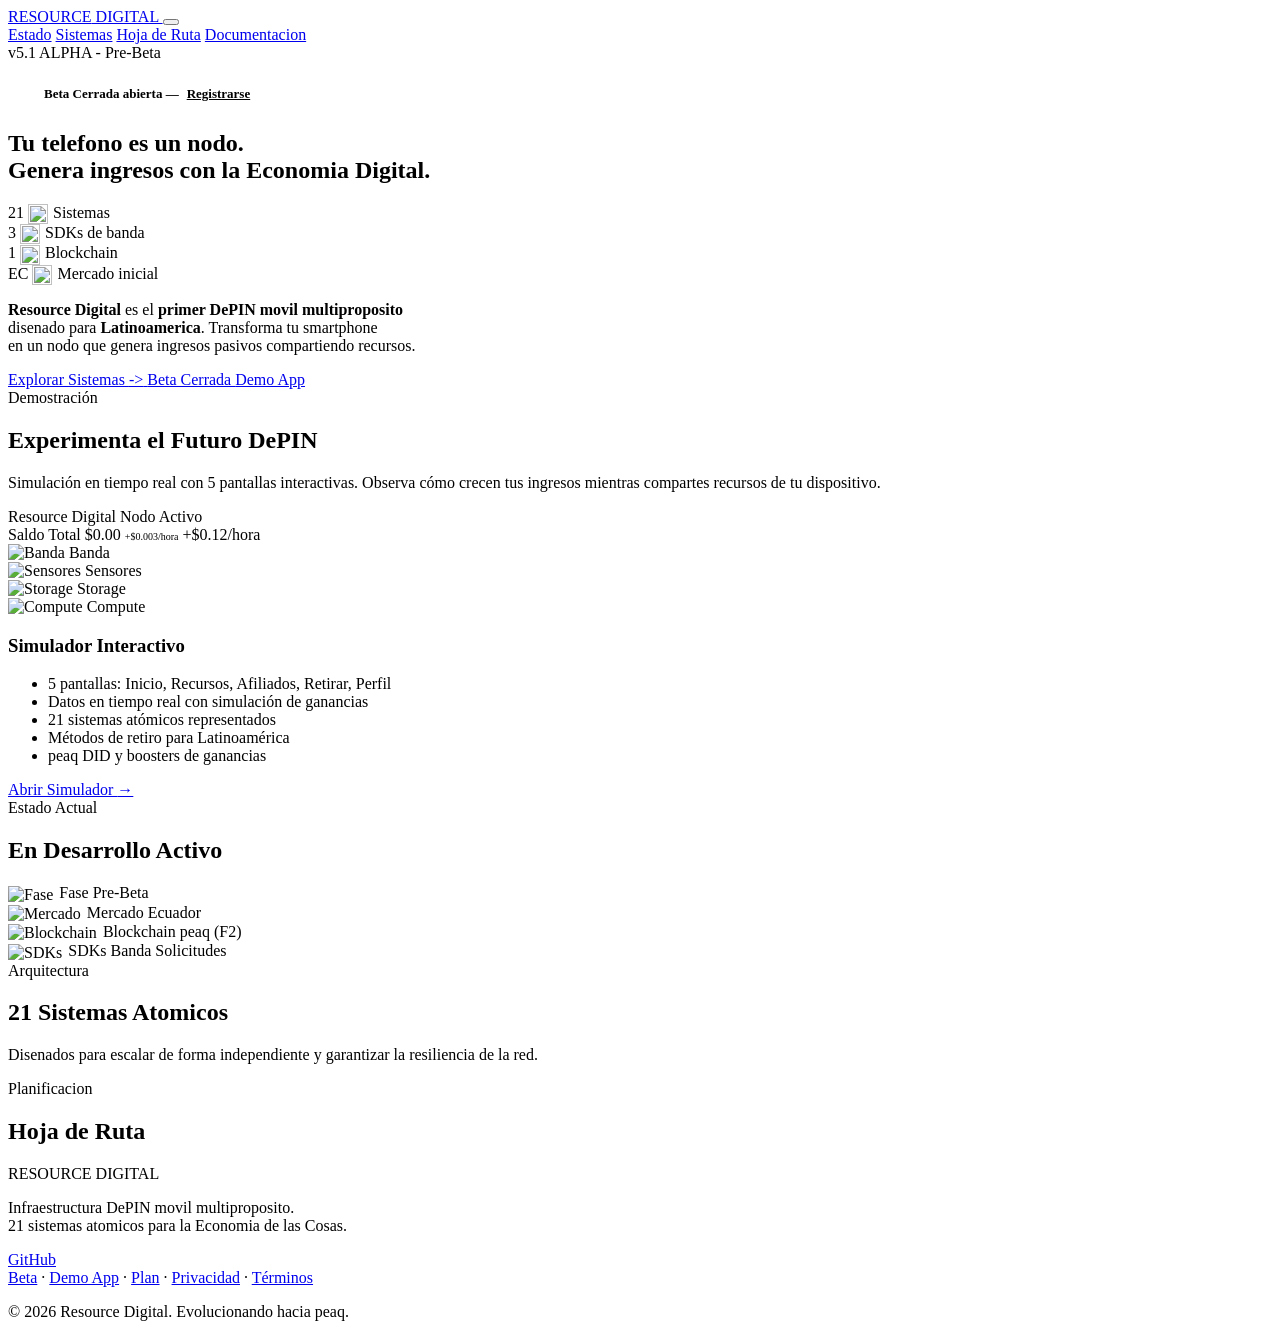
==== index.html @ 2fc95f03 "fix: apply lazy loading correctly" ====
<!DOCTYPE html>
<html lang="es">
<head>
 <meta charset="UTF-8">
 <meta name="viewport" content="width=device-width, initial-scale=1.0">
 <meta name="description" content="Resource Digital - Infraestructura DePIN movil multiproposito. 21 sistemas atomicos para la Economia de las Cosas.">
 <meta name="theme-color" content="#00e5a0">
 <meta property="og:type" content="website">
 <meta property="og:title" content="Resource Digital | DePIN Infrastructure">
 <meta property="og:description" content="Infraestructura DePIN movil multiproposito. 21 sistemas atomicos.">
 <title>Resource Digital | DePIN Infrastructure</title>

 <link rel="icon" type="image/svg+xml" href="/Resource-digital/assets/images/favicon.svg">
 <link rel="preconnect" href="https://fonts.googleapis.com">
 <link rel="preconnect" href="https://fonts.gstatic.com" crossorigin>
 <link href="https://fonts.googleapis.com/css2?family=Inter:wght@400;500;600;700;800&family=JetBrains+Mono:wght@400;500&display=swap" rel="stylesheet">
 <link rel="stylesheet" href="/Resource-digital/assets/css/styles.css">
</head>
<body>
 <!-- NAVIGATION -->
 <header>
 <nav class="nav" id="navbar">
 <div class="nav__inner">
 <a href="/" class="nav__brand">
 <span class="nav__brand-accent">RESOURCE</span> DIGITAL
 </a>
 <button class="nav__toggle" id="navToggle" aria-label="Abrir menu">
 <span class="nav__toggle-bar"></span>
 <span class="nav__toggle-bar"></span>
 <span class="nav__toggle-bar"></span>
 </button>
 <div class="nav__links" id="navLinks">
 <a href="#status" class="nav__link">Estado</a>
 <a href="#systems" class="nav__link">Sistemas</a>
 <a href="#roadmap" class="nav__link">Hoja de Ruta</a>
 <a href="https://github.com/1inquisidor1/Resource-digital/tree/main/docs" target="_blank" rel="noopener" class="nav__cta">Documentacion</a>
 </div>
 </div>
 </nav>
 </header>

 <main>
 <!-- HERO -->
 <section class="hero">
 <div class="hero__bg">
 <div class="hero__bg-grid"></div>
 <div class="hero__orb hero__orb--1"></div>
 <div class="hero__orb hero__orb--2"></div>
 <div class="hero__orb hero__orb--3"></div>
 </div>
 <div class="hero__content">
 <div class="hero__badge reveal">
 <span class="hero__badge-dot"></span>
 v5.1 ALPHA - Pre-Beta
 </div>
 <div class="hero__beta-banner reveal" style="margin-top:16px;padding:8px 20px;background:var(--accent-glow);border:1px solid var(--accent);border-radius:999px;display:inline-flex;align-items:center;gap:8px;font-size:13px;font-weight:600;color:var(--accent)">
 <span style="width:8px;height:8px;border-radius:50%;background:var(--accent);animation:pulse 2s infinite"></span>
 Beta Cerrada abierta — <a href="/Resource-digital/legal/beta.html" style="color:var(--accent);text-decoration:underline">Registrarse</a>
 </div>
 <h1 class="hero__title reveal">
 Tu telefono es un <span class="hero__gradient">nodo</span>.<br>
 Genera ingresos con la Economia Digital.
 </h1>
 <div class="hero__stats reveal">
 <div class="stat">
 <span class="stat__number">21</span>
 <span class="stat__label"><img src="/Resource-digital/assets/images/icon-status.svg" alt="" width="20" height="20" style="vertical-align:middle;margin-right:5px" loading="lazy">Sistemas</span>
 </div>
 <div class="stat">
 <span class="stat__number">3</span>
 <span class="stat__label"><img src="/Resource-digital/assets/images/icon-bandwidth.svg" alt="" width="20" height="20" style="vertical-align:middle;margin-right:5px" loading="lazy">SDKs de banda</span>
 </div>
 <div class="stat">
 <span class="stat__number">1</span>
 <span class="stat__label"><img src="/Resource-digital/assets/images/icon-blockchain.svg" alt="" width="20" height="20" style="vertical-align:middle;margin-right:5px" loading="lazy">Blockchain</span>
 </div>
 <div class="stat">
 <span class="stat__number">EC</span>
 <span class="stat__label"><img src="/Resource-digital/assets/images/icon-mercado.svg" alt="" width="20" height="20" style="vertical-align:middle;margin-right:5px" loading="lazy">Mercado inicial</span>
 </div>
 </div>
 <p class="hero__subtitle reveal">
 <strong>Resource Digital</strong> es el <strong>primer DePIN movil multiproposito</strong><br>
 disenado para <strong>Latinoamerica</strong>. Transforma tu smartphone<br>
 en un nodo que genera ingresos pasivos compartiendo recursos.
 </p>
 <div class="hero__cta-group">
 <a href="#systems" class="hero__cta reveal">
 Explorar Sistemas
 <span class="hero__cta-icon">-></span>
 </a>
  <a href="/Resource-digital/legal/beta.html" class="hero__cta hero__cta--secondary hero__cta--accent reveal">
 Beta Cerrada
 </a>
 <a href="/Resource-digital/legal/app-simulator.html" class="hero__cta hero__cta--secondary reveal">
 Demo App
 </a>
 </div>
 </div>
 </section>
 <!-- DEMO PREVIEW -->
 <section class="section section--demo" id="demo">
 <div class="section__inner">
 <div class="section__header">
 <span class="section__label">Demostración</span>
 <h2 class="section__title reveal">Experimenta el Futuro DePIN</h2>
 <p class="section__subtitle reveal">
 Simulación en tiempo real con 5 pantallas interactivas. Observa cómo crecen tus ingresos mientras compartes recursos de tu dispositivo.
 </p>
 </div>
 <div class="demo-preview reveal">
 <div class="demo-preview__mockup">
 <div class="demo-preview__phone">
 <div class="demo-preview__screen">
 <div class="demo-preview__header">
 <span class="demo-preview__brand">Resource Digital</span>
 <span class="demo-preview__status">Nodo Activo</span>
 </div>
 <div class="demo-preview__balance">
 <span class="demo-preview__balance-label">Saldo Total</span>
 <span class="demo-preview__balance-amount">$0.00</span>
 <span class="demo-preview__balance-rate" style="font-size:10px;color:var(--accent);margin-top:4px">+$0.003/hora</span>
 <span class="demo-preview__balance-rate">+$0.12/hora</span>
 </div>
 <div class="demo-preview__resources">
 <div class="demo-preview__resource demo-preview__resource--active">
 <span class="demo-preview__resource-icon"><img src="/Resource-digital/assets/images/icon-bandwidth.svg" alt="Banda" width="28" height="28" loading="lazy"></span>
 <span class="demo-preview__resource-name">Banda</span>
 </div>
 <div class="demo-preview__resource demo-preview__resource--active">
 <span class="demo-preview__resource-icon"><img src="/Resource-digital/assets/images/icon-sensors.svg" alt="Sensores" width="28" height="28" loading="lazy"></span>
 <span class="demo-preview__resource-name">Sensores</span>
 </div>
 <div class="demo-preview__resource">
 <span class="demo-preview__resource-icon"><img src="/Resource-digital/assets/images/icon-storage.svg" alt="Storage" width="28" height="28" loading="lazy"></span>
 <span class="demo-preview__resource-name">Storage</span>
 </div>
 <div class="demo-preview__resource">
 <span class="demo-preview__resource-icon"><img src="/Resource-digital/assets/images/icon-compute.svg" alt="Compute" width="28" height="28" loading="lazy"></span>
 <span class="demo-preview__resource-name">Compute</span>
 </div>
 </div>
 </div>
 </div>
 </div>
 <div class="demo-preview__info">
 <h3 class="demo-preview__title">Simulador Interactivo</h3>
 <ul class="demo-preview__features">
 <li>
 <span class="demo-preview__check"></span>
 <span>5 pantallas: Inicio, Recursos, Afiliados, Retirar, Perfil</span>
 </li>
 <li>
 <span class="demo-preview__check"></span>
 <span>Datos en tiempo real con simulación de ganancias</span>
 </li>
 <li>
 <span class="demo-preview__check"></span>
 <span>21 sistemas atómicos representados</span>
 </li>
 <li>
 <span class="demo-preview__check"></span>
 <span>Métodos de retiro para Latinoamérica</span>
 </li>
 <li>
 <span class="demo-preview__check"></span>
 <span>peaq DID y boosters de ganancias</span>
 </li>
 </ul>
 <a href="/Resource-digital/legal/app-simulator.html" class="btn btn--primary">
 Abrir Simulador
 <span>→</span>
 </a>
 </div>
 </div>
 </div>
 </section>


 <!-- STATUS -->
 <section class="section section--status" id="status">
 <div class="section__inner">
 <div class="section__header">
 <span class="section__label">Estado Actual</span>
 <h2 class="section__title reveal">En Desarrollo Activo</h2>
 </div>
 <div class="status-grid reveal">
 <div class="status-item">
 <span class="status-label"><img src="/Resource-digital/assets/images/icon-fase.svg" alt="Fase" width="22" height="22" style="vertical-align:middle;margin-right:6px" loading="lazy">Fase</span>
 <span class="status-value">Pre-Beta</span>
 </div>
 <div class="status-item">
 <span class="status-label"><img src="/Resource-digital/assets/images/icon-mercado.svg" alt="Mercado" width="22" height="22" style="vertical-align:middle;margin-right:6px" loading="lazy">Mercado</span>
 <span class="status-value">Ecuador</span>
 </div>
 <div class="status-item">
 <span class="status-label"><img src="/Resource-digital/assets/images/icon-blockchain.svg" alt="Blockchain" width="22" height="22" style="vertical-align:middle;margin-right:6px" loading="lazy">Blockchain</span>
 <span class="status-value">peaq (F2)</span>
 </div>
 <div class="status-item">
 <span class="status-label"><img src="/Resource-digital/assets/images/icon-bandwidth.svg" alt="SDKs" width="22" height="22" style="vertical-align:middle;margin-right:6px" loading="lazy">SDKs Banda</span>
 <span class="status-value">Solicitudes</span>
 </div>
 </div>
 </div>
 </section>

 <!-- SYSTEMS -->
 <section class="section" id="systems">
 <div class="section__inner">
 <div class="section__header">
 <span class="section__label">Arquitectura</span>
 <h2 class="section__title reveal">21 Sistemas Atomicos</h2>
 <p class="section__subtitle reveal">Disenados para escalar de forma independiente y garantizar la resiliencia de la red.</p>
 </div>
 <div class="systems-grid reveal" id="systems-grid">
 <noscript>
 <p style="color: var(--text-2); text-align: center; grid-column: 1/-1;">
 La carga dinamica de sistemas requiere JavaScript.
 Consulta la <a href="https://github.com/1inquisidor1/Resource-digital/tree/main/docs/systems" style="color: var(--accent);">documentacion completa</a>.
 </p>
 </noscript>
 </div>
 </div>
 </section>

 <!-- ROADMAP -->
 <section class="section section--dark" id="roadmap">
 <div class="section__inner">
 <div class="section__header">
 <span class="section__label">Planificacion</span>
 <h2 class="section__title reveal">Hoja de Ruta</h2>
 </div>
 <div class="timeline reveal" id="timeline-track">
 <noscript>
 <div class="timeline__track">
 <div class="timeline__item timeline__item--active">
 <div class="timeline__marker"></div>
 <div class="timeline__content">
 <span class="timeline__phase"><img src="/Resource-digital/assets/images/icon-fase.svg" alt="" width="20" height="20" style="vertical-align:middle;margin-right:5px" loading="lazy">Fase 1 - Semanas 1-4</span>
 <h3>Pre-Beta Infraestructura Core</h3>
 <span class="badge badge--progress"><img src="/Resource-digital/assets/images/icon-in-progress.svg" alt="" width="18" height="18" style="vertical-align:middle;margin-right:5px" loading="lazy">En preparacion</span>
 </div>
 </div>
 <div class="timeline__item">
 <div class="timeline__marker"></div>
 <div class="timeline__content">
 <span class="timeline__phase"><img src="/Resource-digital/assets/images/icon-fase.svg" alt="" width="20" height="20" style="vertical-align:middle;margin-right:5px" loading="lazy">Fase 2 - Semanas 5-8</span>
 <h3>Capa DePIN con peaq</h3>
 <span class="badge badge--progress"><img src="/Resource-digital/assets/images/icon-planned.svg" alt="" width="18" height="18" style="vertical-align:middle;margin-right:5px" loading="lazy">Planificado</span>
 </div>
 </div>
 <div class="timeline__item">
 <div class="timeline__marker"></div>
 <div class="timeline__content">
 <span class="timeline__phase"><img src="/Resource-digital/assets/images/icon-fase.svg" alt="" width="20" height="20" style="vertical-align:middle;margin-right:5px" loading="lazy">Fase 3 - Semanas 9+</span>
 <h3>Ecosistema Completo</h3>
 <span class="badge badge--future">Futuro</span>
 </div>
 </div>
 </div>
 </noscript>
 </div>
 </div>
 </section>
 </main>

 <!-- FOOTER -->
 <footer class="footer">
 <div class="footer__inner">
 <div class="footer__brand">
 <span class="footer__brand-accent">RESOURCE</span> DIGITAL
 </div>
 <p class="footer__text">
 Infraestructura DePIN movil multiproposito.<br>
 21 sistemas atomicos para la Economia de las Cosas.
 </p>
 <div class="footer__social">
 <a href="https://github.com/1inquisidor1/Resource-digital" target="_blank" rel="noopener" class="footer__social-link" aria-label="GitHub">
 GitHub
 </a>
 </div>
 <div class="footer__links">
 <a href="/Resource-digital/legal/beta.html">Beta</a>
 <span class="footer__links-sep">·</span>
 <a href="/Resource-digital/legal/app-simulator.html">Demo App</a>
 <span class="footer__links-sep">·</span>
 <a href="/Resource-digital/legal/roadmap.html">Plan</a>
 <span class="footer__links-sep">·</span>
 <a href="/Resource-digital/legal/privacy.html">Privacidad</a>
 <span class="footer__links-sep">·</span>
 <a href="/Resource-digital/legal/terms.html">Términos</a>
 </div>
 <p class="footer__copy">
 © 2026 Resource Digital. Evolucionando hacia peaq.
 </p>
 </div>
 </footer>

 <script src="/Resource-digital/assets/js/main.js"></script>
</body>
</html>
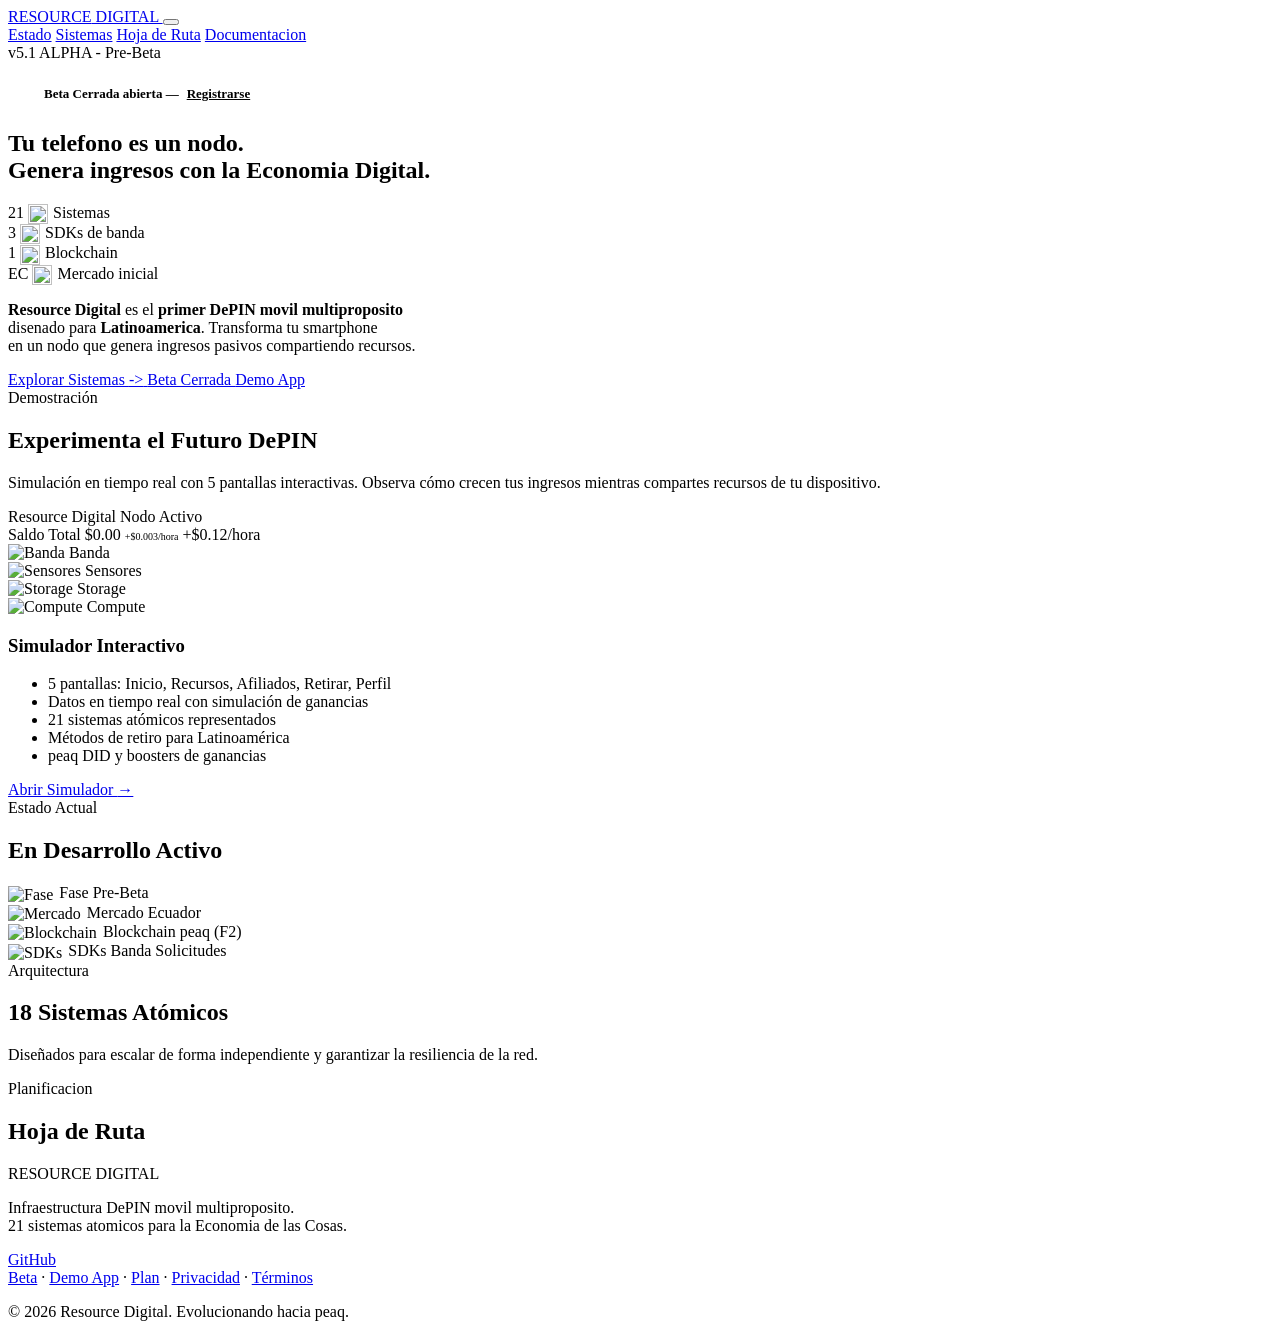
==== commit 24b12822: "fix: restore 18 atomic systems and implement external providers layer" ====
--- a/index.html
+++ b/index.html
@@ -8,6 +8,7 @@
  <meta property="og:type" content="website">
  <meta property="og:title" content="Resource Digital | DePIN Infrastructure">
  <meta property="og:description" content="Infraestructura DePIN movil multiproposito. 21 sistemas atomicos.">
+ <meta property="og:image" content="/Resource-digital/assets/images/og-image.svg">
  <title>Resource Digital | DePIN Infrastructure</title>
 
  <link rel="icon" type="image/svg+xml" href="/Resource-digital/assets/images/favicon.svg">
@@ -210,8 +211,8 @@
  <div class="section__inner">
  <div class="section__header">
  <span class="section__label">Arquitectura</span>
- <h2 class="section__title reveal">21 Sistemas Atomicos</h2>
- <p class="section__subtitle reveal">Disenados para escalar de forma independiente y garantizar la resiliencia de la red.</p>
+ <h2 class="section__title reveal">18 Sistemas Atómicos</h2>
+ <p class="section__subtitle reveal">Diseñados para escalar de forma independiente y garantizar la resiliencia de la red.</p>
  </div>
  <div class="systems-grid reveal" id="systems-grid">
  <noscript>
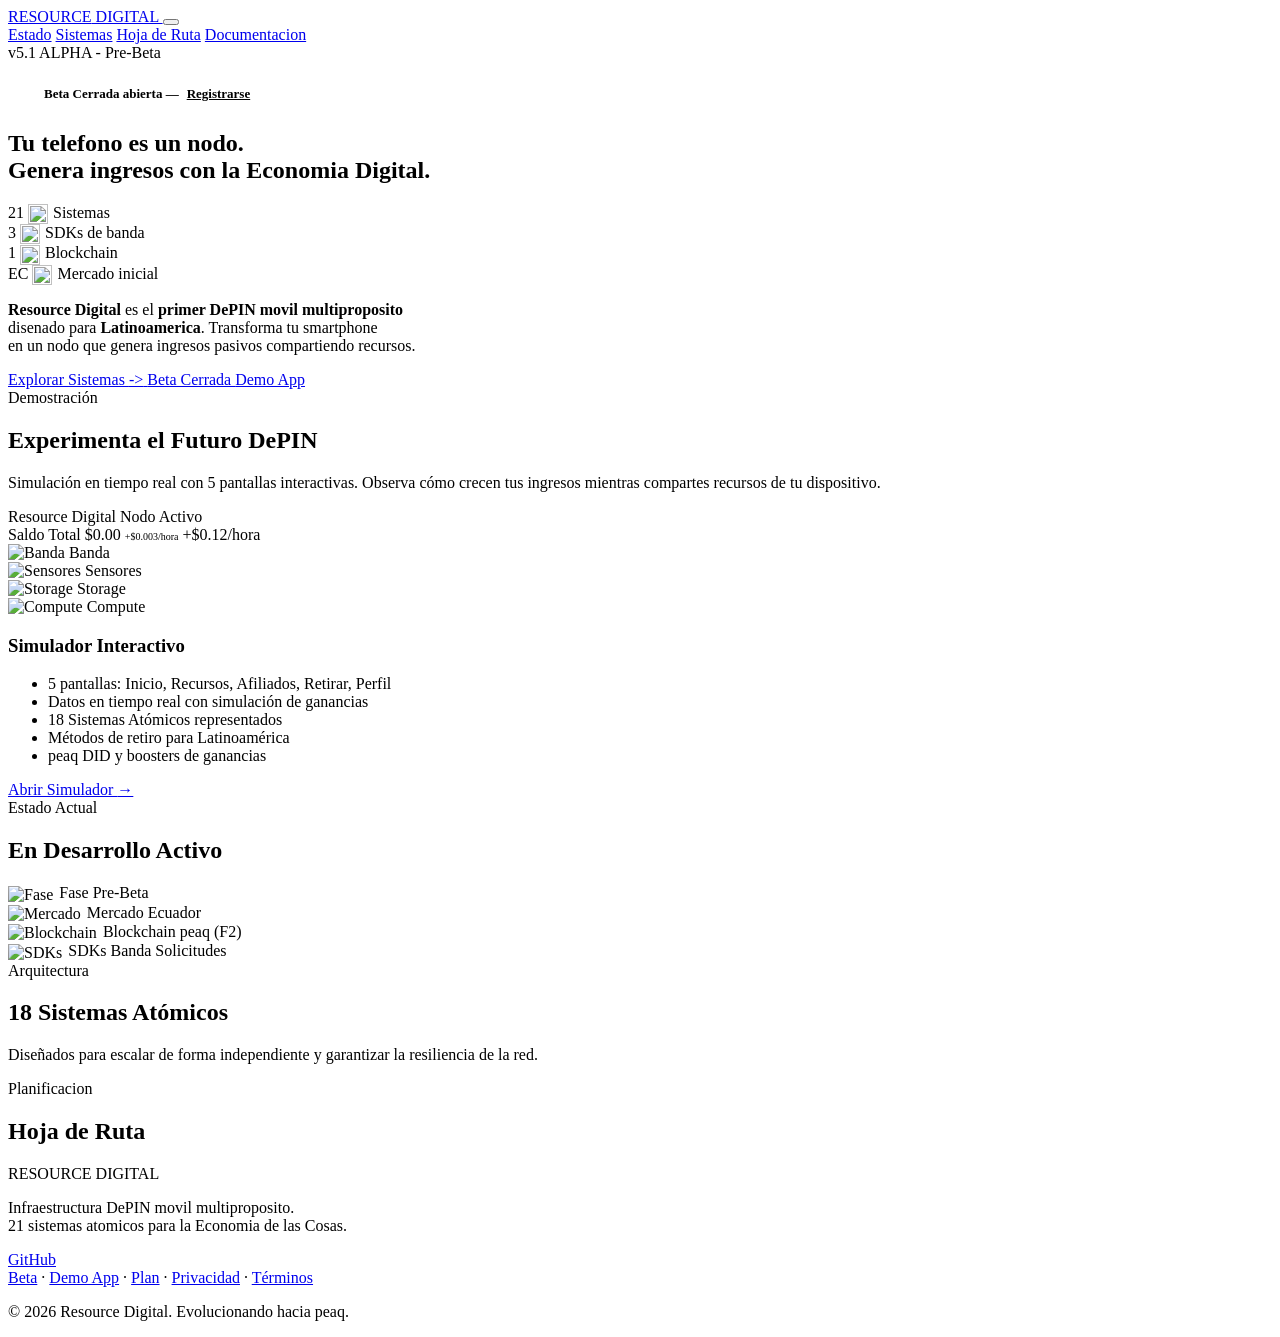
==== commit 49c45c27: "fix: final coherence synchronization - 18 systems across all assets" ====
--- a/index.html
+++ b/index.html
@@ -157,7 +157,7 @@
  </li>
  <li>
  <span class="demo-preview__check"></span>
- <span>21 sistemas atómicos representados</span>
+ <span>18 Sistemas Atómicos representados</span>
  </li>
  <li>
  <span class="demo-preview__check"></span>
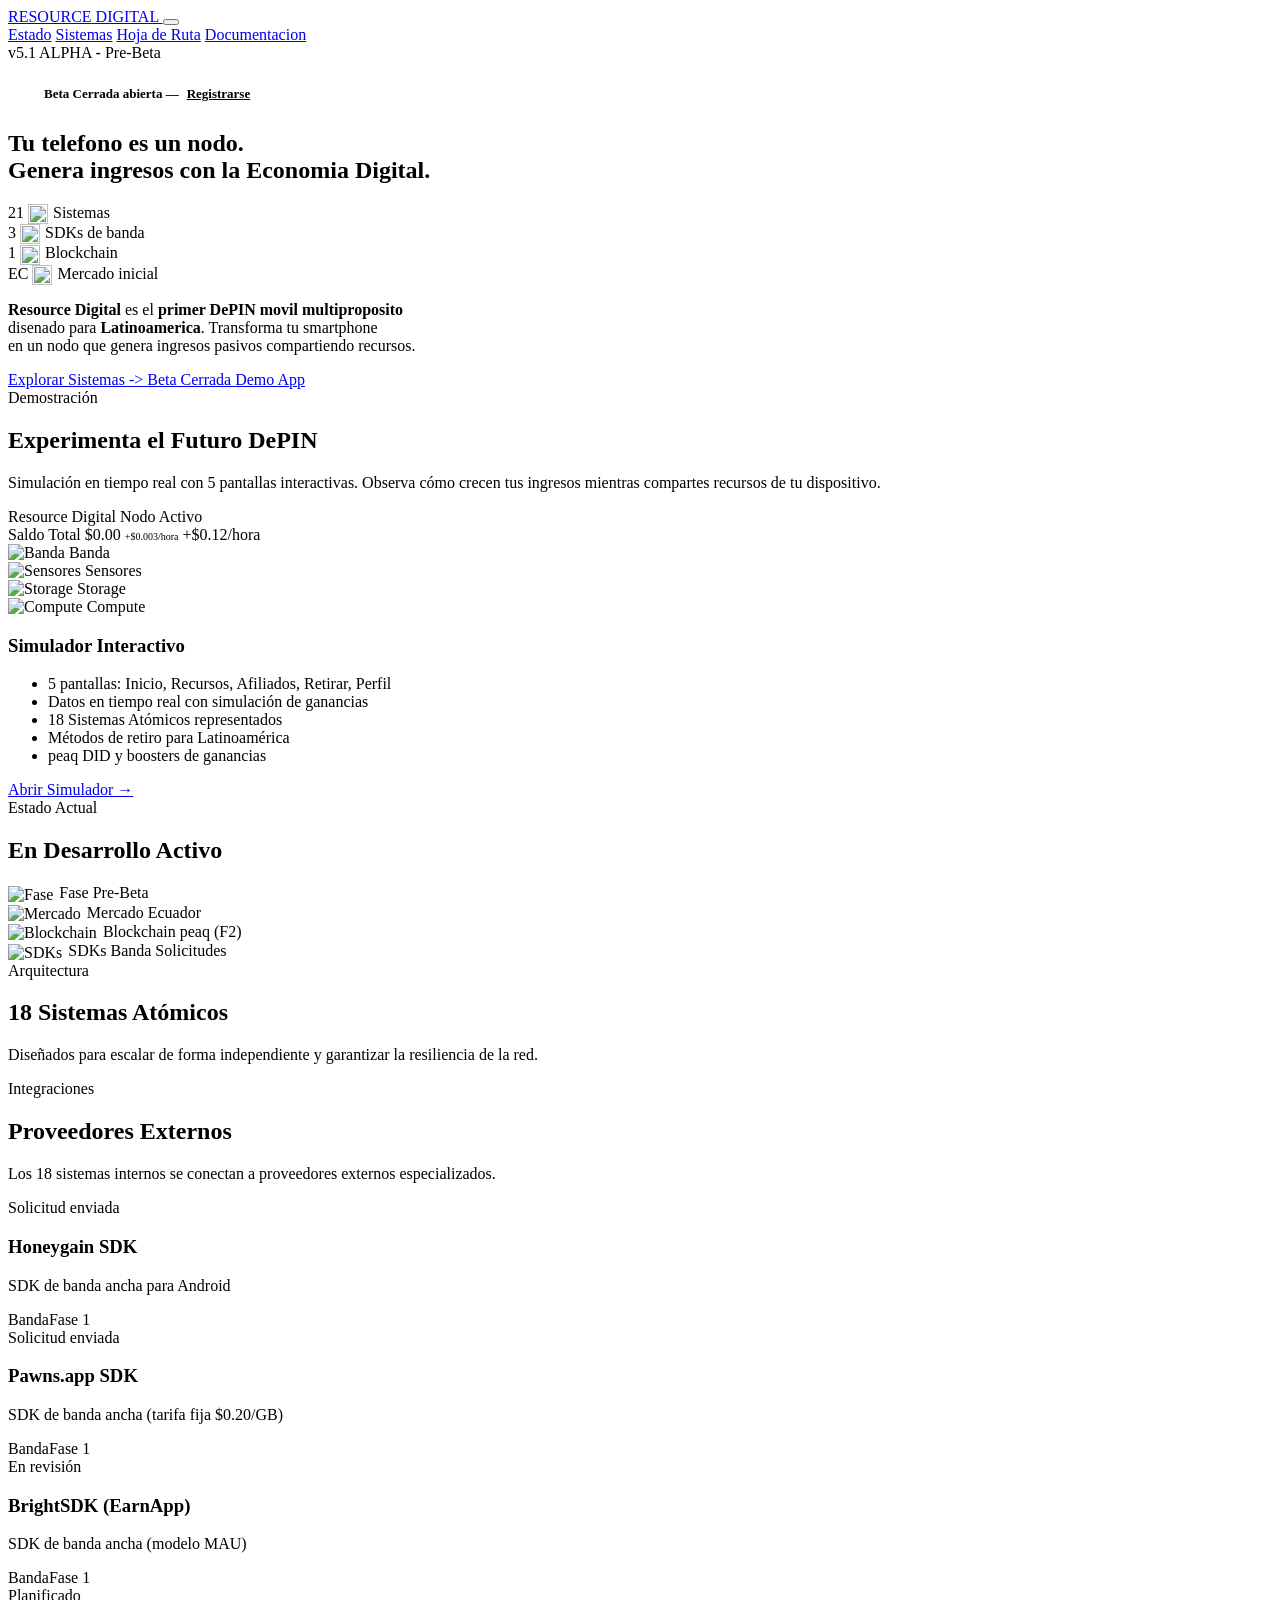
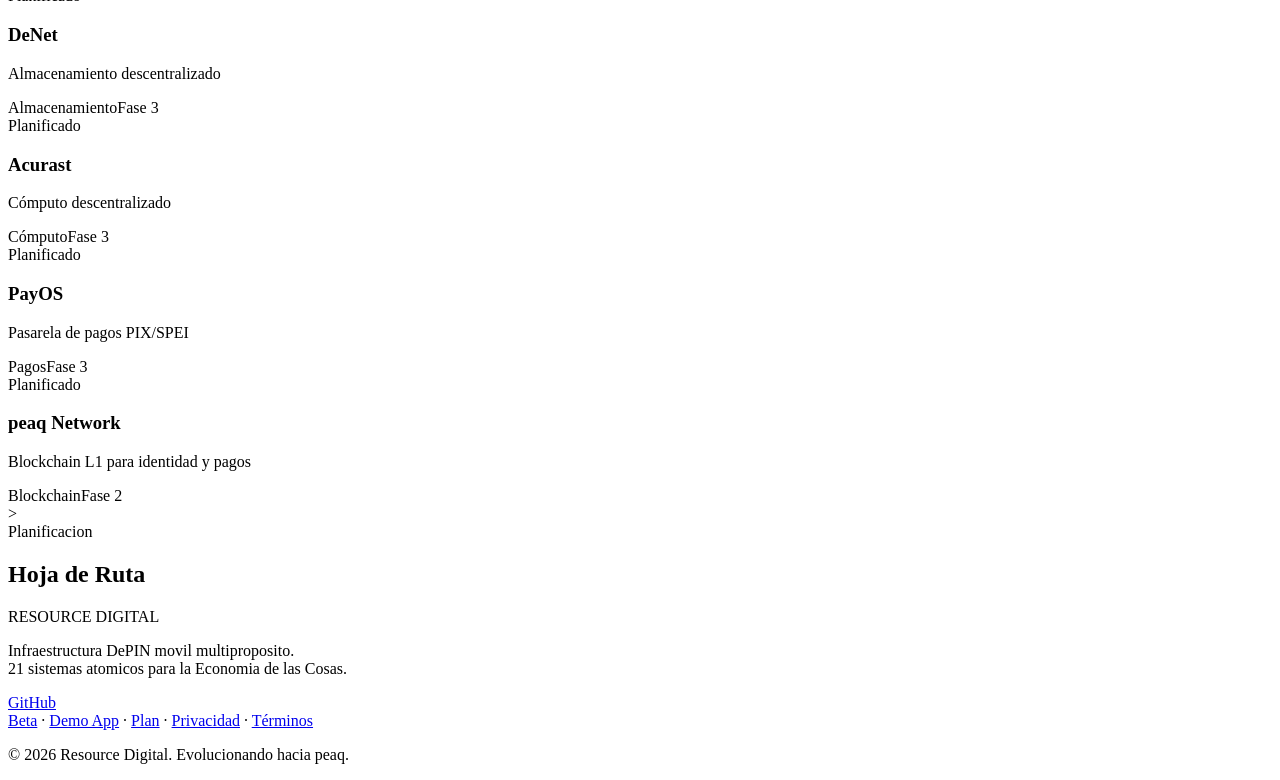
==== commit 506d4250: "fix: sync hero and metadata to 18 systems and add external providers section" ====
--- a/index.html
+++ b/index.html
@@ -3,11 +3,11 @@
 <head>
  <meta charset="UTF-8">
  <meta name="viewport" content="width=device-width, initial-scale=1.0">
- <meta name="description" content="Resource Digital - Infraestructura DePIN movil multiproposito. 21 sistemas atomicos para la Economia de las Cosas.">
+ <meta name="description" content="Resource Digital - Infraestructura DePIN movil multiproposito. 18 sistemas atomicos para la Economia de las Cosas.">
  <meta name="theme-color" content="#00e5a0">
  <meta property="og:type" content="website">
  <meta property="og:title" content="Resource Digital | DePIN Infrastructure">
- <meta property="og:description" content="Infraestructura DePIN movil multiproposito. 21 sistemas atomicos.">
+ <meta property="og:description" content="Infraestructura DePIN movil multiproposito. 18 sistemas atomicos.">
  <meta property="og:image" content="/Resource-digital/assets/images/og-image.svg">
  <title>Resource Digital | DePIN Infrastructure</title>
 
@@ -223,7 +223,96 @@
  </noscript>
  </div>
  </div>
- </section>
+ </section
+  <!-- EXTERNAL PROVIDERS -->
+  <section class="section" id="providers">
+    <div class="section__inner">
+      <div class="section__header">
+        <span class="section__label">Integraciones</span>
+        <h2 class="section__title reveal">Proveedores Externos</h2>
+        <p class="section__subtitle reveal">
+          Los 18 sistemas internos se conectan a proveedores externos especializados.
+        </p>
+      </div>
+      <div class="systems-grid reveal">
+        <!-- Banda ancha -->
+        <article class="system-card reveal" data-category="provider">
+          <div class="system-card__header">
+            <span class="badge badge--pending">Solicitud enviada</span>
+          </div>
+          <h3 class="system-card__title">Honeygain SDK</h3>
+          <p class="system-card__desc">SDK de banda ancha para Android</p>
+          <div class="system-card__meta">
+            <span class="tag">Banda</span><span class="tag">Fase 1</span>
+          </div>
+        </article>
+        <article class="system-card reveal" data-category="provider">
+          <div class="system-card__header">
+            <span class="badge badge--pending">Solicitud enviada</span>
+          </div>
+          <h3 class="system-card__title">Pawns.app SDK</h3>
+          <p class="system-card__desc">SDK de banda ancha (tarifa fija $0.20/GB)</p>
+          <div class="system-card__meta">
+            <span class="tag">Banda</span><span class="tag">Fase 1</span>
+          </div>
+        </article>
+        <article class="system-card reveal" data-category="provider">
+          <div class="system-card__header">
+            <span class="badge badge--pending">En revisión</span>
+          </div>
+          <h3 class="system-card__title">BrightSDK (EarnApp)</h3>
+          <p class="system-card__desc">SDK de banda ancha (modelo MAU)</p>
+          <div class="system-card__meta">
+            <span class="tag">Banda</span><span class="tag">Fase 1</span>
+          </div>
+        </article>
+        <!-- Recursos DePIN -->
+        <article class="system-card reveal" data-category="provider">
+          <div class="system-card__header">
+            <span class="badge badge--planned">Planificado</span>
+          </div>
+          <h3 class="system-card__title">DeNet</h3>
+          <p class="system-card__desc">Almacenamiento descentralizado</p>
+          <div class="system-card__meta">
+            <span class="tag">Almacenamiento</span><span class="tag">Fase 3</span>
+          </div>
+        </article>
+        <article class="system-card reveal" data-category="provider">
+          <div class="system-card__header">
+            <span class="badge badge--planned">Planificado</span>
+          </div>
+          <h3 class="system-card__title">Acurast</h3>
+          <p class="system-card__desc">Cómputo descentralizado</p>
+          <div class="system-card__meta">
+            <span class="tag">Cómputo</span><span class="tag">Fase 3</span>
+          </div>
+        </article>
+        <!-- Pagos -->
+        <article class="system-card reveal" data-category="provider">
+          <div class="system-card__header">
+            <span class="badge badge--planned">Planificado</span>
+          </div>
+          <h3 class="system-card__title">PayOS</h3>
+          <p class="system-card__desc">Pasarela de pagos PIX/SPEI</p>
+          <div class="system-card__meta">
+            <span class="tag">Pagos</span><span class="tag">Fase 3</span>
+          </div>
+        </article>
+        <!-- Blockchain -->
+        <article class="system-card reveal" data-category="provider">
+          <div class="system-card__header">
+            <span class="badge badge--planned">Planificado</span>
+          </div>
+          <h3 class="system-card__title">peaq Network</h3>
+          <p class="system-card__desc">Blockchain L1 para identidad y pagos</p>
+          <div class="system-card__meta">
+            <span class="tag">Blockchain</span><span class="tag">Fase 2</span>
+          </div>
+        </article>
+      </div>
+    </div>
+  </section>
+>
 
  <!-- ROADMAP -->
  <section class="section section--dark" id="roadmap">
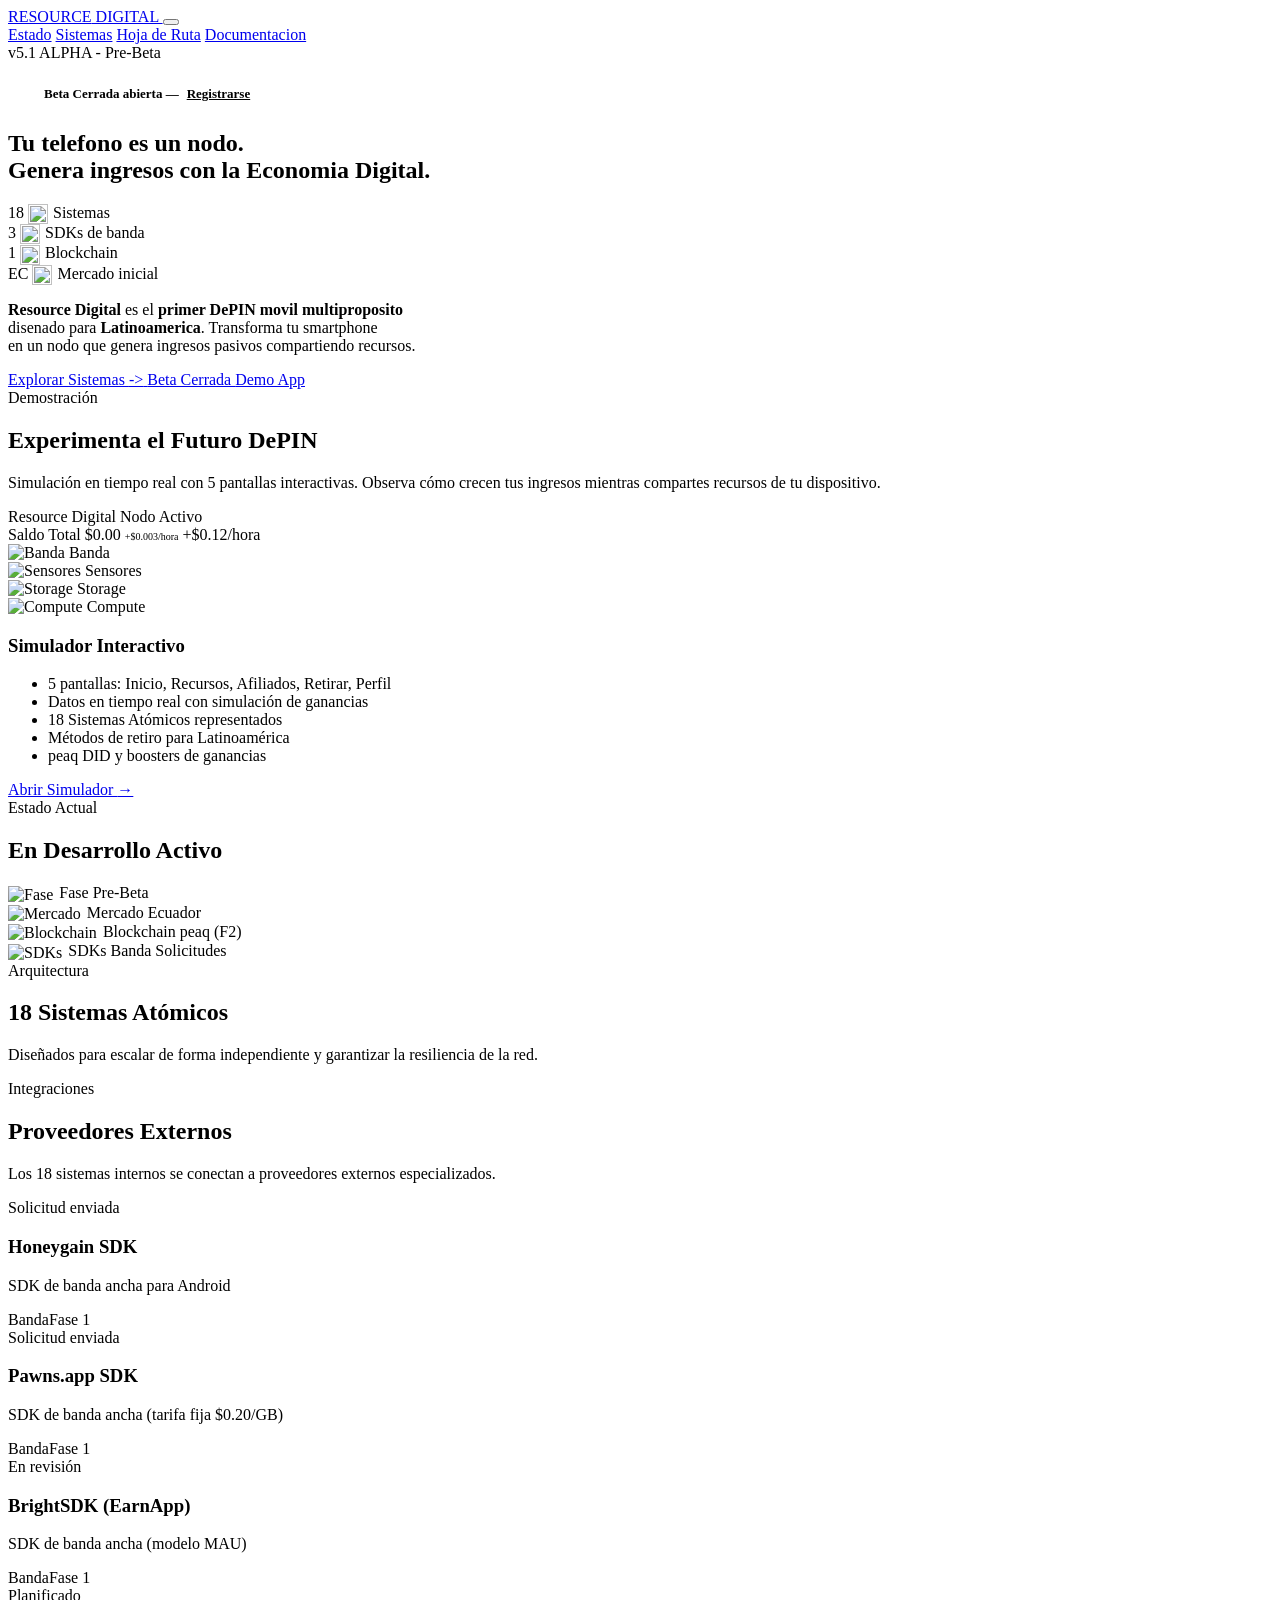
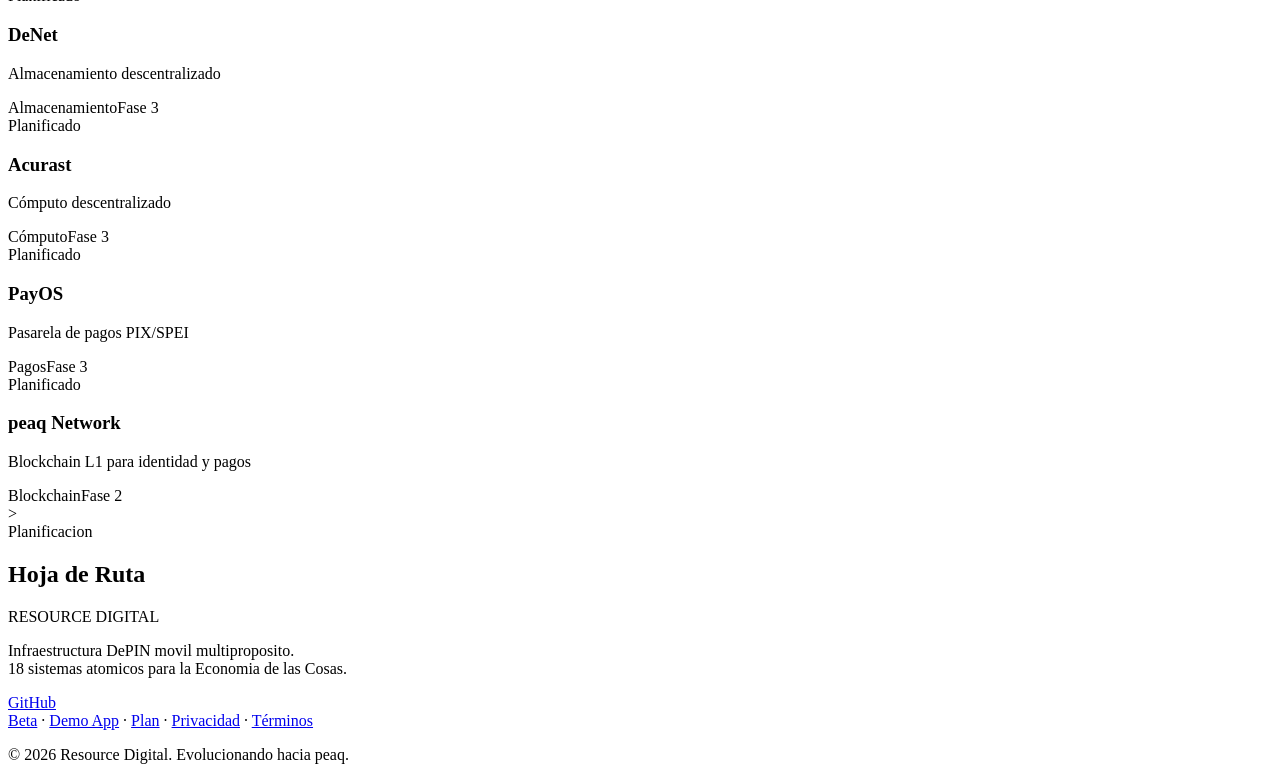
==== commit c13d509b: "fix: complete sync of system count (18) in hero and footer" ====
--- a/index.html
+++ b/index.html
@@ -64,7 +64,7 @@
  </h1>
  <div class="hero__stats reveal">
  <div class="stat">
- <span class="stat__number">21</span>
+ <span class="stat__number">18</span>
  <span class="stat__label"><img src="/Resource-digital/assets/images/icon-status.svg" alt="" width="20" height="20" style="vertical-align:middle;margin-right:5px" loading="lazy">Sistemas</span>
  </div>
  <div class="stat">
@@ -363,7 +363,7 @@
  </div>
  <p class="footer__text">
  Infraestructura DePIN movil multiproposito.<br>
- 21 sistemas atomicos para la Economia de las Cosas.
+ 18 sistemas atomicos para la Economia de las Cosas.
  </p>
  <div class="footer__social">
  <a href="https://github.com/1inquisidor1/Resource-digital" target="_blank" rel="noopener" class="footer__social-link" aria-label="GitHub">
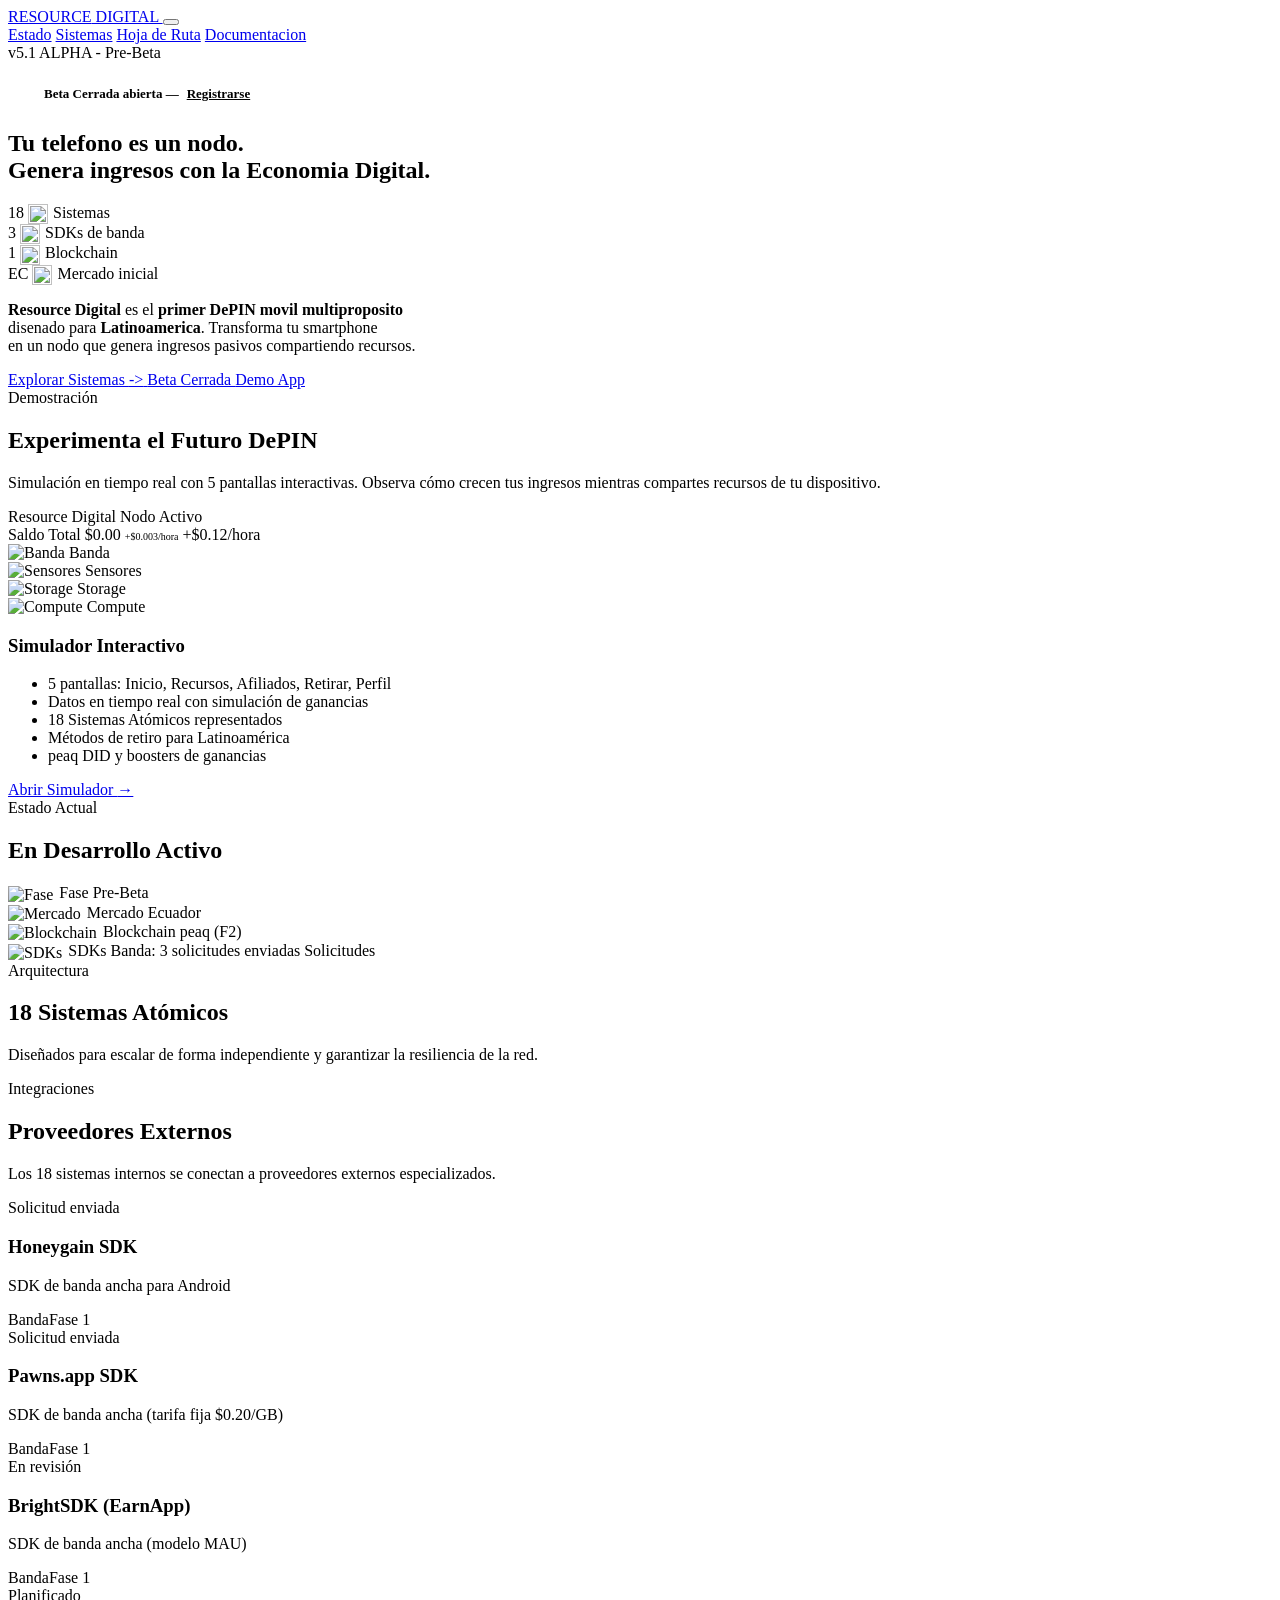
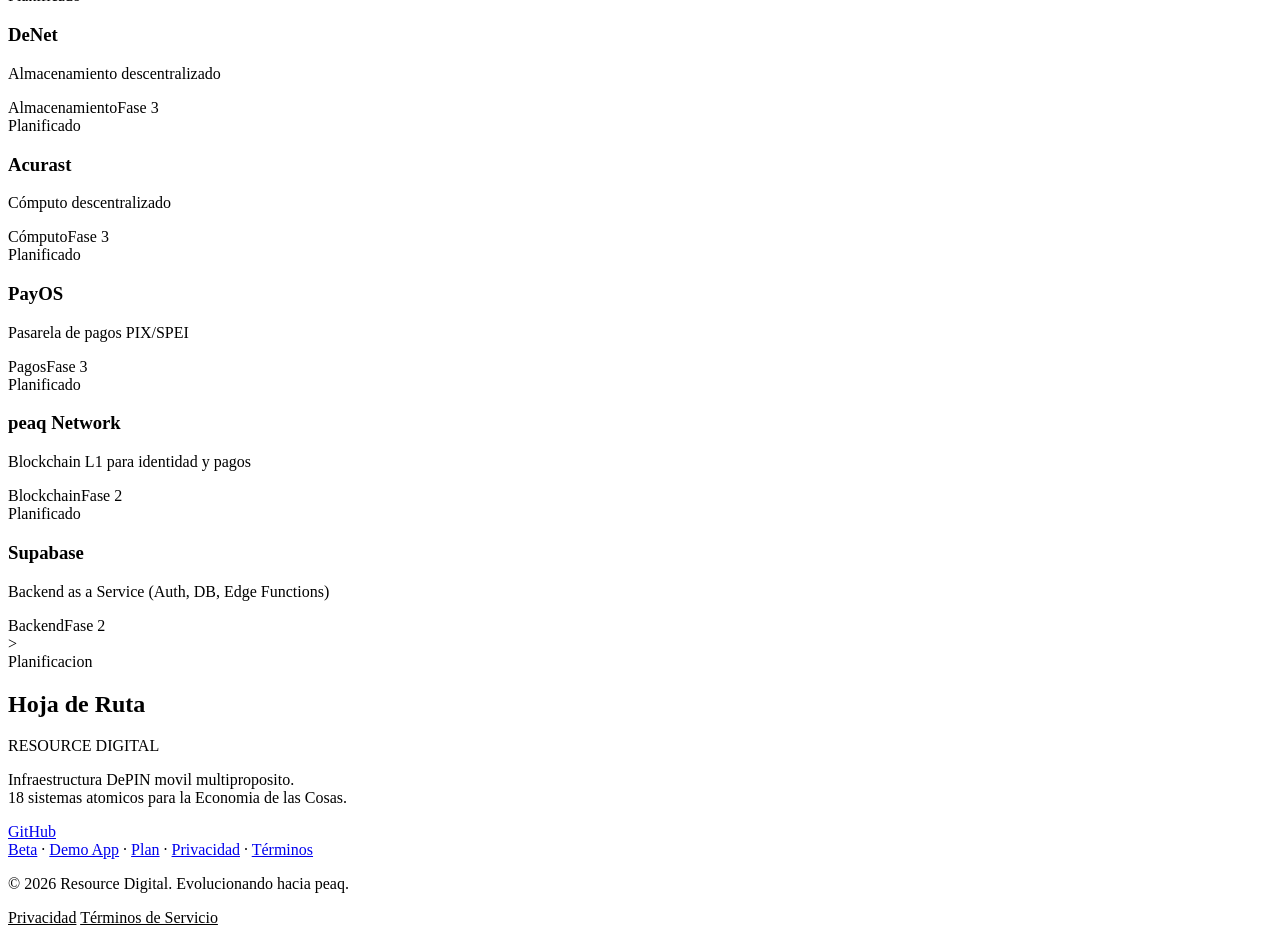
==== commit ddd36b4b: "feat: final polish of landing page - SDK details, Supabase provider and legal links" ====
--- a/index.html
+++ b/index.html
@@ -199,7 +199,7 @@
  <span class="status-value">peaq (F2)</span>
  </div>
  <div class="status-item">
- <span class="status-label"><img src="/Resource-digital/assets/images/icon-bandwidth.svg" alt="SDKs" width="22" height="22" style="vertical-align:middle;margin-right:6px" loading="lazy">SDKs Banda</span>
+ <span class="status-label"><img src="/Resource-digital/assets/images/icon-bandwidth.svg" alt="SDKs" width="22" height="22" style="vertical-align:middle;margin-right:6px" loading="lazy">SDKs Banda: 3 solicitudes enviadas</span>
  <span class="status-value">Solicitudes</span>
  </div>
  </div>
@@ -309,6 +309,16 @@
             <span class="tag">Blockchain</span><span class="tag">Fase 2</span>
           </div>
         </article>
+    <article class="system-card reveal" data-category="provider">
+      <div class="system-card__header">
+        <span class="badge badge--planned">Planificado</span>
+      </div>
+      <h3 class="system-card__title">Supabase</h3>
+      <p class="system-card__desc">Backend as a Service (Auth, DB, Edge Functions)</p>
+      <div class="system-card__meta">
+        <span class="tag">Backend</span><span class="tag">Fase 2</span>
+      </div>
+    </article>
       </div>
     </div>
   </section>
@@ -385,7 +395,11 @@
  © 2026 Resource Digital. Evolucionando hacia peaq.
  </p>
  </div>
- </footer>
+ 
+    <div class="footer__legal" style="margin-top: var(--space-4); font-size: var(--fs-xs); color: var(--text-3);">
+      <a href="/Resource-digital/legal/privacy.html" style="color: var(--text-3); text-decoration: underline; margin-right: var(--space-4);">Privacidad</a>
+      <a href="/Resource-digital/legal/terms.html" style="color: var(--text-3); text-decoration: underline;">Términos de Servicio</a>
+    </div></footer>
 
  <script src="/Resource-digital/assets/js/main.js"></script>
 </body>
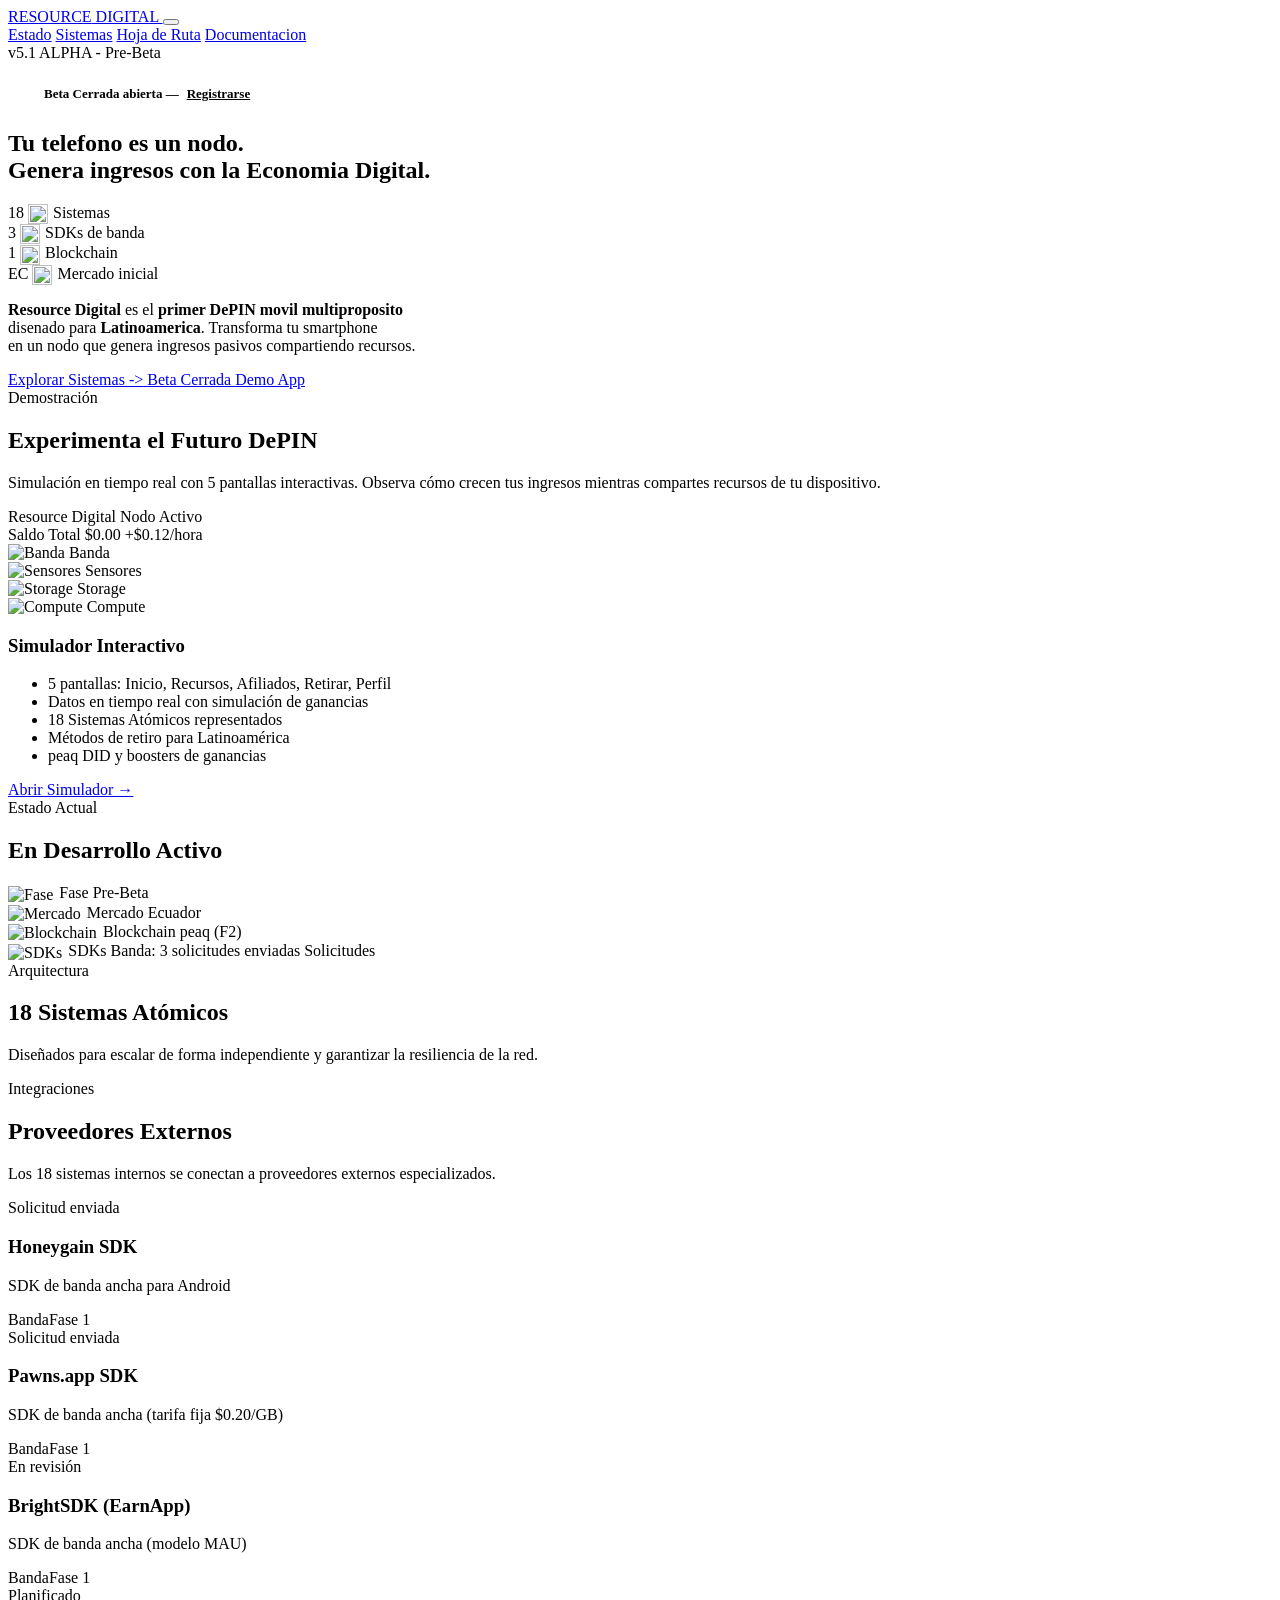
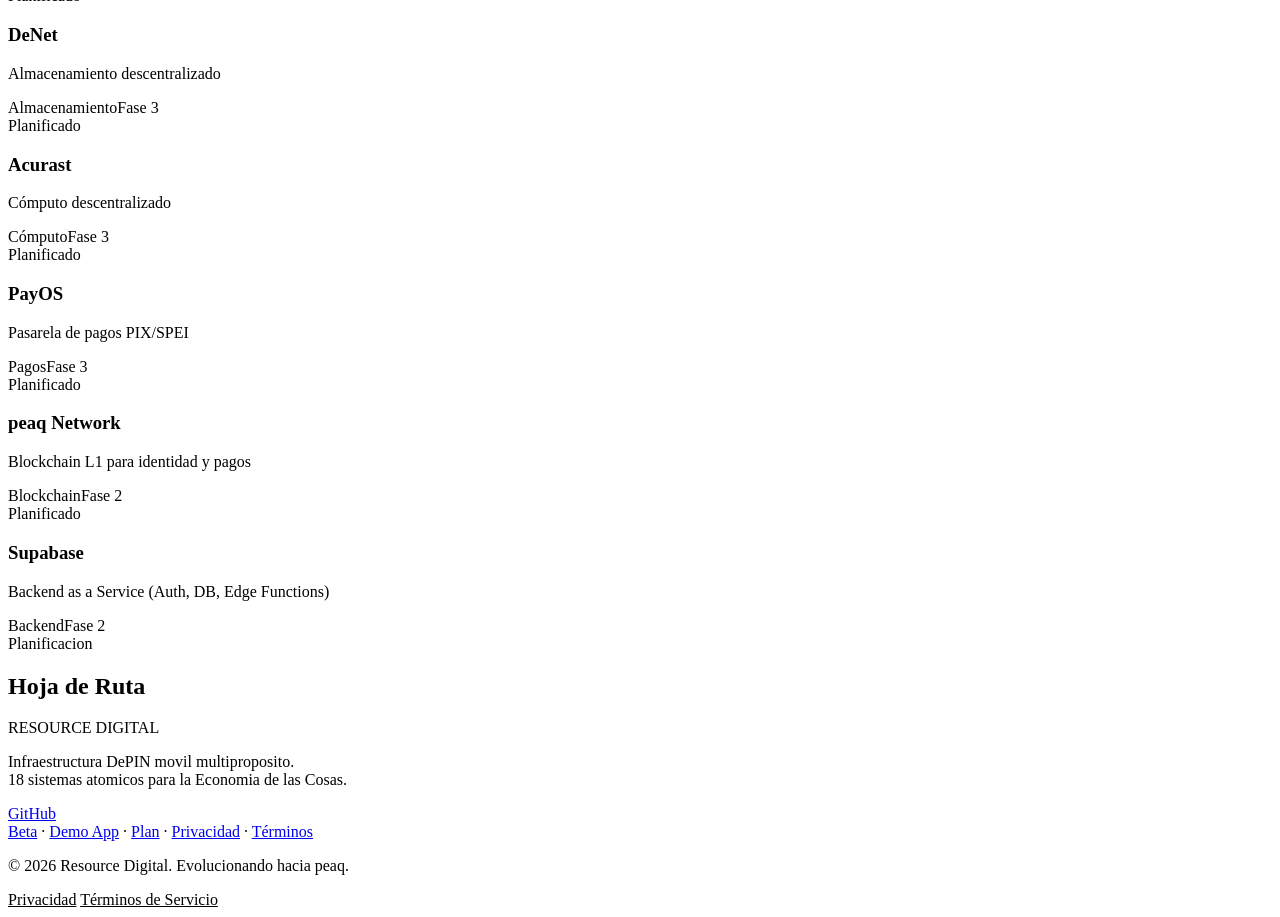
==== commit ad8a9497: "fix: sincronizar landing, docs y schema a arquitectura 18 sistemas" ====
--- a/index.html
+++ b/index.html
@@ -22,7 +22,7 @@
  <header>
  <nav class="nav" id="navbar">
  <div class="nav__inner">
- <a href="/" class="nav__brand">
+  <a href="/Resource-digital/" class="nav__brand">
  <span class="nav__brand-accent">RESOURCE</span> DIGITAL
  </a>
  <button class="nav__toggle" id="navToggle" aria-label="Abrir menu">
@@ -119,9 +119,8 @@
  </div>
  <div class="demo-preview__balance">
  <span class="demo-preview__balance-label">Saldo Total</span>
- <span class="demo-preview__balance-amount">$0.00</span>
- <span class="demo-preview__balance-rate" style="font-size:10px;color:var(--accent);margin-top:4px">+$0.003/hora</span>
- <span class="demo-preview__balance-rate">+$0.12/hora</span>
+  <span class="demo-preview__balance-amount">$0.00</span>
+  <span class="demo-preview__balance-rate">+$0.12/hora</span>
  </div>
  <div class="demo-preview__resources">
  <div class="demo-preview__resource demo-preview__resource--active">
@@ -222,8 +221,8 @@
  </p>
  </noscript>
  </div>
- </div>
- </section
+  </div>
+  </section>
   <!-- EXTERNAL PROVIDERS -->
   <section class="section" id="providers">
     <div class="section__inner">
@@ -322,9 +321,8 @@
       </div>
     </div>
   </section>
->
-
- <!-- ROADMAP -->
+
+  <!-- ROADMAP -->
  <section class="section section--dark" id="roadmap">
  <div class="section__inner">
  <div class="section__header">
